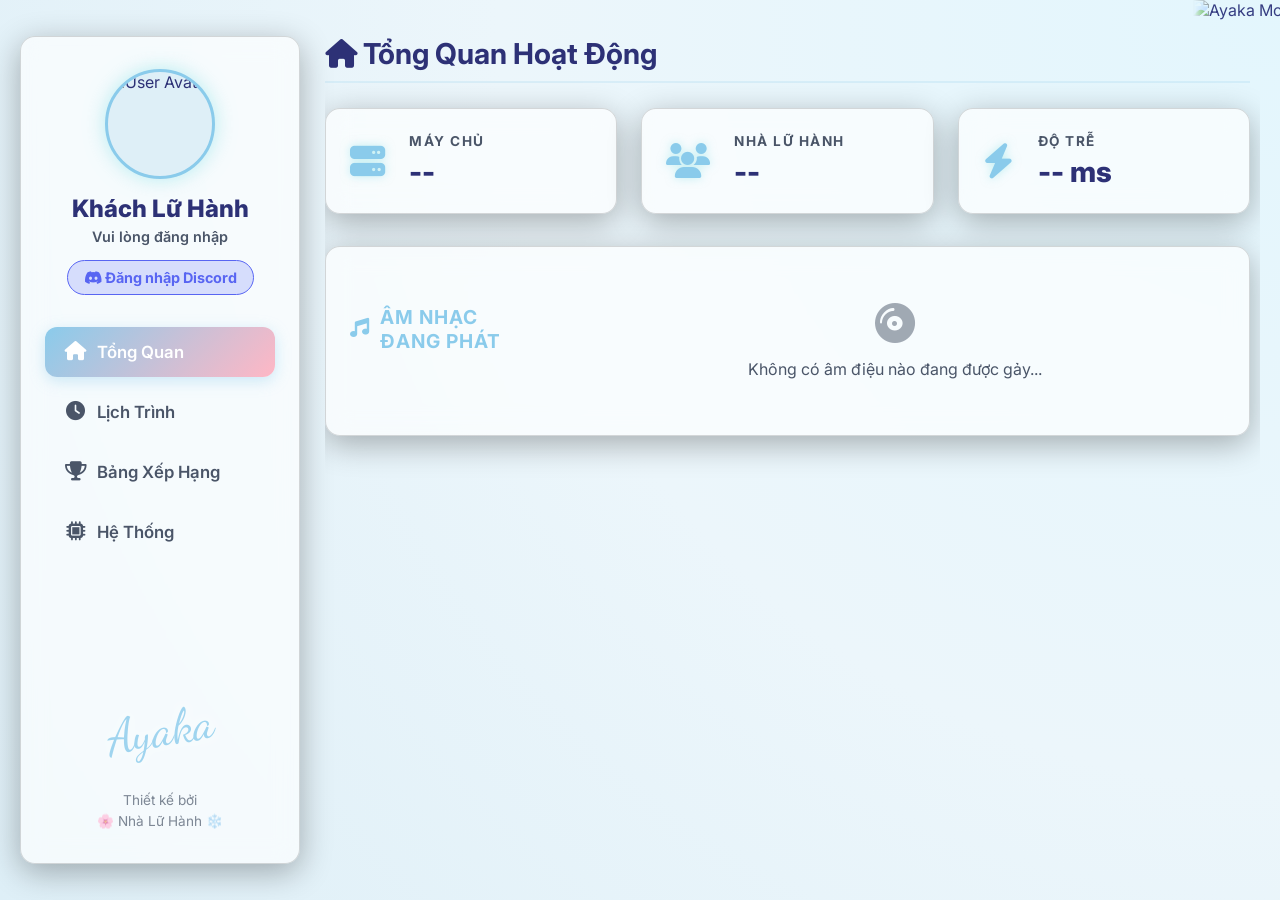
==== web/dashboard/index.html @ 91065b51 "Fix avatar scale to 1:1 (32x48) so it fits map objects" ====
<!DOCTYPE html>
<html lang="vi">
<head>
    <meta charset="UTF-8">
    <meta name="viewport" content="width=device-width, initial-scale=1.0">
    <title>Kamisato Ayaka - Bảng Điều Khiển</title>
    <link rel="stylesheet" href="style.css?v=2">
    <link href="https://fonts.googleapis.com/css2?family=Inter:wght@300;400;600;800&display=swap" rel="stylesheet">
    <link rel="stylesheet" href="https://cdnjs.cloudflare.com/ajax/libs/font-awesome/6.4.0/css/all.min.css">
</head>
<body>
    <div class="background">
        <!-- Container chứa hoa tuyết và hoa đào (Được render bằng JavaScript) -->
        <div id="particles-container" aria-hidden="true"></div>
        <!-- Model Ayaka ẩn dưới cùng -->
        <img src="/assets/emojis/ayaka_model.png" class="ayaka-model" alt="Ayaka Model">
    </div>

    <div class="app-layout">
        <!-- Sidebar Navigation -->
        <aside class="sidebar glass">
            <div class="sidebar-header" id="sidebar-profile">
                <img src="/assets/emojis/default_avatar.png" alt="User Avatar" class="avatar" id="user-avatar">
                <h3 id="user-name">Khách Lữ Hành</h3>
                <p class="subtitle" id="user-subtitle">Vui lòng đăng nhập</p>
                <div class="status-badge" style="margin-top: 10px; background: rgba(88, 101, 242, 0.2); border-color: #5865F2;">
                    <a href="/login" style="color: #5865F2; text-decoration: none; font-weight: bold;"><i class="fa-brands fa-discord"></i> Đăng nhập Discord</a>
                </div>
            </div>
            
            <nav class="sidebar-nav">
                <button class="nav-btn active" onclick="switchTab('dashboard')" id="btn-tab-dashboard">
                    <i class="fa-solid fa-house"></i> Tổng Quan
                </button>
                <button class="nav-btn" onclick="switchTab('companion')" id="btn-tab-companion" style="display: none;">
                    <i class="fa-solid fa-heart"></i> Đồng Hành
                </button>
                <button class="nav-btn" onclick="switchTab('schedule')" id="btn-tab-schedule">
                    <i class="fa-solid fa-clock"></i> Lịch Trình
                </button>
                <button class="nav-btn" onclick="switchTab('leaderboard')" id="btn-tab-leaderboard">
                    <i class="fa-solid fa-trophy"></i> Bảng Xếp Hạng
                </button>
                <button class="nav-btn" onclick="switchTab('system')" id="btn-tab-system">
                    <i class="fa-solid fa-microchip"></i> Hệ Thống
                </button>
            </nav>
            
            <div class="sidebar-signature" style="font-family: 'Dancing Script', cursive; font-size: 3rem; color: var(--primary-color); text-align: center; transform: rotate(-10deg); margin-top: auto; opacity: 0.8; text-shadow: 0 0 10px rgba(255,255,255,0.8);">
                Ayaka
            </div>
            
            <div class="sidebar-footer">
                <p>Thiết kế bởi<br>🌸 Nhà Lữ Hành ❄️</p>
            </div>
        </aside>

        <!-- Main Content Area -->
        <main class="main-content">
            
            <!-- Tab 1: Tổng Quan (Dashboard) -->
            <div id="tab-dashboard" class="tab-pane active">
                <header class="tab-header">
                    <h2><i class="fa-solid fa-house"></i> Tổng Quan Hoạt Động</h2>
                </header>
                <section class="metrics">
                    <div class="card glass">
                        <i class="fa-solid fa-server icon"></i>
                        <div class="card-info">
                            <h3>Máy Chủ</h3>
                            <p id="guild-count" class="value">--</p>
                        </div>
                    </div>
                    
                    <div class="card glass">
                        <i class="fa-solid fa-users icon"></i>
                        <div class="card-info">
                            <h3>Nhà Lữ Hành</h3>
                            <p id="user-count" class="value">--</p>
                        </div>
                    </div>

                    <div class="card glass">
                        <i class="fa-solid fa-bolt icon"></i>
                        <div class="card-info">
                            <h3>Độ Trễ</h3>
                            <p id="ping-value" class="value">-- ms</p>
                        </div>
                    </div>
                </section>

                <section class="modules">
                    <div class="card full-width glass">
                        <h2><i class="fa-solid fa-music"></i> Âm Nhạc Đang Phát</h2>
                        <div id="music-container" class="music-list">
                            <div class="empty-state">
                                <i class="fa-solid fa-compact-disc fa-spin"></i>
                                <p>Không có âm điệu nào đang được gảy...</p>
                            </div>
                        </div>
                    </div>
                </section>
            </div>

            <!-- Tab: Đồng Hành (Airi Companion) -->
            <div id="tab-companion" class="tab-pane">
                <header class="tab-header">
                    <h2><i class="fa-solid fa-heart"></i> Không Gian Đồng Hành</h2>
                </header>
                <section class="modules">
                    <div class="card full-width glass" style="display: flex; flex-direction: column; align-items: center; gap: 15px;">
                        <div style="display: flex; justify-content: space-between; width: 100%; align-items: center;">
                            <div>
                                <h3 style="margin: 0;">Mô hình Tương Tác</h3>
                                <p style="margin: 5px 0 0 0; font-size: 0.9em; opacity: 0.8;">Độ Hảo Cảm: <strong id="user-affection">0</strong> 💖 | Chuỗi: <strong id="user-streak">0</strong> ngày 🔥</p>
                            </div>
                            <button id="btn-daily-claim" class="btn-primary" onclick="claimDaily()"><i class="fa-solid fa-gift"></i> Điểm Danh Ngay</button>
                        </div>
                        <div id="pixel-art-wrapper" style="width: 100%; height: 600px; border-radius: 12px; overflow: hidden; border: 2px solid rgba(255,255,255,0.2); background-color: #2b2b2b; position: relative;">
                            <!-- Thẻ Canvas vẽ bản đồ sẽ nằm chìm dưới cùng -->
                            <canvas id="game-map" width="960" height="640" style="position: absolute; top: 0; left: 0; transform-origin: top left;"></canvas>
                            
                            <div class="chat-bubble" id="ayaka-chat-bubble" style="display: none; position: absolute; background: rgba(255,255,255,0.9); color: #333; padding: 10px 15px; border-radius: 15px; font-weight: bold; box-shadow: 0 4px 6px rgba(0,0,0,0.1); font-size: 0.9rem; z-index: 10;">
                                Chào mừng chủ nhân về nhà! 🌸
                            </div>
                            <div class="pixel-avatar" id="ayaka-pixel-avatar"></div>
                        </div>
                    </div>
                </section>
            </div>

            <!-- Tab 2: Lịch Trình (Schedules) -->
            <div id="tab-schedule" class="tab-pane">
                <header class="tab-header">
                    <h2><i class="fa-solid fa-clock"></i> Quản Lý Lịch Trình & Báo Thức</h2>
                </header>
                <section class="modules">
                    <div class="card full-width glass">
                        <div class="schedule-container">
                            <div class="schedule-form">
                                <h3><i class="fa-solid fa-plus"></i> Thêm Lịch Mới</h3>
                                <div class="form-group">
                                    <label>Máy Chủ:</label>
                                    <select id="guild-select" onchange="loadChannels()"><option value="">-- Chọn Máy Chủ --</option></select>
                                </div>
                                <div class="form-group">
                                    <label>Kênh Thông Báo:</label>
                                    <select id="channel-select"><option value="">-- Chọn Kênh --</option></select>
                                </div>
                                <div class="form-group">
                                    <label>Giờ Kích Hoạt (UTC+7):</label>
                                    <input type="time" id="time-input" required>
                                </div>
                                <div class="form-group">
                                    <label>Báo Thời Tiết Tại (Tùy chọn):</label>
                                    <input type="text" id="weather-input" placeholder="Vd: Hanoi,VN">
                                </div>
                                <div class="form-group">
                                    <label>Chỉ Đạo Nhắc Nhở (Prompt AI):</label>
                                    <textarea id="prompt-input" rows="3" placeholder="Vd: Viết lời chúc buổi sáng thật dễ thương..."></textarea>
                                </div>
                                <button id="btn-save-schedule" class="btn-primary" onclick="saveSchedule()">Lưu Lịch Trình</button>
                            </div>
                            <div class="schedule-list-container">
                                <h3><i class="fa-solid fa-list-check"></i> Lịch Đang Hoạt Động</h3>
                                <div id="schedule-list" class="schedule-list">
                                    <div class="empty-state">
                                        <i class="fa-solid fa-spinner fa-spin"></i>
                                        <p>Đang tải lịch trình...</p>
                                    </div>
                                </div>
                            </div>
                        </div>
                    </div>
                </section>
            </div>

            <!-- Tab 3: Bảng Xếp Hạng (Leaderboard) -->
            <div id="tab-leaderboard" class="tab-pane">
                <header class="tab-header">
                    <h2><i class="fa-solid fa-trophy"></i> Bảng Phong Thần</h2>
                </header>
                <section class="modules">
                    <div class="card large-card glass" style="width: 100%;">
                        <div style="text-align: center; width: 100%; margin-bottom: 20px;">
                            <p>Tôn vinh những Nhà Lữ Hành chăm chỉ tương tác nhất cùng Ayaka 🌸</p>
                        </div>
                        <div class="table-responsive" style="width: 100%; overflow-x: auto;">
                            <table class="lb-table" style="width: 100%; border-collapse: separate; border-spacing: 0 10px;">
                                <tbody id="lb-body">
                                    <tr>
                                        <td colspan="4" style="text-align: center; padding: 2rem;">Đang tải dữ liệu...</td>
                                    </tr>
                                </tbody>
                            </table>
                        </div>
                    </div>
                </section>
            </div>

            <!-- Tab 4: Hệ Thống (System) -->
            <div id="tab-system" class="tab-pane">
                <header class="tab-header">
                    <h2><i class="fa-solid fa-microchip"></i> Thông Tin Hệ Thống Bot</h2>
                </header>
                <section class="modules">
                    <div class="card large-card glass">
                        <h2><i class="fa-solid fa-info-circle"></i> Thông Số Kỹ Thuật</h2>
                        <div class="system-info">
                            <div class="sys-row">
                                <span>Tên Bot:</span>
                                <strong id="bot-name">Đang tải...</strong>
                            </div>
                            <div class="sys-row">
                                <span>Mô Hình AI:</span>
                                <strong>Gemini 3.8 Flash</strong>
                            </div>
                            <div class="sys-row">
                                <span>Trí Nhớ:</span>
                                <strong>PostgreSQL Đã Kết Nối</strong>
                            </div>
                        </div>
                    </div>
                    
                    <div class="card large-card glass">
                        <h2><i class="fa-solid fa-face-smile"></i> Tâm Trạng Của Ayaka</h2>
                        <div class="mood-box">
                            <img src="/assets/emojis/AyakaEmoji.jpg" id="mood-avatar" class="mood-img">
                            <p class="mood-text" id="mood-text">Tâm trạng: Vui vẻ 🌸</p>
                        </div>
                    </div>
                </section>
            </div>

        </main>
    </div>

    <!-- Custom Modal cho Thông Báo và Xác Nhận -->
    <div id="custom-modal" class="modal-overlay">
        <div class="modal-content glass">
            <div class="modal-icon" id="modal-icon">
                <i class="fa-solid fa-bell"></i>
            </div>
            <h3 id="modal-title">Thông báo</h3>
            <p id="modal-message">Nội dung thông báo...</p>
            <div class="modal-actions" id="modal-actions">
                <button id="modal-btn-ok" class="btn-primary">Đồng Ý</button>
                <button id="modal-btn-cancel" class="btn-secondary" style="display: none;">Hủy</button>
            </div>
        </div>
    </div>

    <!-- Thư viện Mini-Game (Vanilla JS Engine) -->
    <script src="game.js?v=3"></script>
    <script src="app.js?v=7"></script>
</body>
</html>
---- web/dashboard/style.css ----
@import url('https://fonts.googleapis.com/css2?family=Dancing+Script:wght@700&display=swap');

:root {
    --primary-color: #8ACBEB; /* Cyan from Ayaka's dress */
    --secondary-color: #ffb7c5; /* Sakura pink */
    --bg-dark: #DEEFF7; /* Soft light blue */
    --glass-bg: rgba(255, 255, 255, 0.65);
    --glass-border: rgba(0, 0, 0, 0.15);
    --text-primary: #2D3176; /* Dark navy text */
    --text-secondary: #4A5568;
}

* {
    margin: 0;
    padding: 0;
    box-sizing: border-box;
    font-family: 'Inter', sans-serif;
}

body {
    background-color: var(--bg-dark);
    color: var(--text-primary);
    min-height: 100vh;
    display: flex;
    justify-content: center;
    position: relative;
    overflow-x: hidden;
}

.background {
    position: fixed;
    top: 0;
    left: 0;
    width: 100%;
    height: 100%;
    background: radial-gradient(circle at top right, #E3F6FD 0%, #ECF6FB 50%, #DEEFF7 100%);
    z-index: -2;
}

/* Hiệu ứng làm trong suốt viền trắng của ảnh và hiển thị mẫu Ayaka */
.ayaka-model {
    position: fixed;
    bottom: -5vh;
    right: -2vw;
    height: 105vh;
    z-index: -1;
    opacity: 0.9;
    mix-blend-mode: multiply; /* Loại bỏ nền trắng */
    pointer-events: none;
    filter: contrast(1.1);
    
    /* Làm mờ mượt mà viền trái của ảnh để xóa vạch kẻ dọc */
    -webkit-mask-image: linear-gradient(to right, transparent 0%, black 15%);
    mask-image: linear-gradient(to right, transparent 0%, black 15%);
}

/* Hiệu ứng tuyết rơi/Hạt sáng lấp lánh (Sparkles) được Render bằng JS */
#particles-container {
    position: fixed;
    top: 0;
    left: 0;
    width: 100%;
    height: 100%;
    z-index: -1;
    pointer-events: none;
    overflow: hidden;
}

.particle {
    position: absolute;
    top: -10%;
    user-select: none;
    cursor: default;
    opacity: 0.8;
}

.particle.snow {
    color: var(--primary-color);
    text-shadow: 0 0 5px rgba(107, 214, 214, 0.5);
    animation: fall linear infinite, sway ease-in-out infinite alternate;
}

.particle.sakura {
    filter: drop-shadow(0 0 3px rgba(255, 183, 197, 0.6));
    animation: fall linear infinite, sway-sakura ease-in-out infinite alternate;
}

@keyframes fall {
    0% { top: -10%; }
    100% { top: 110%; }
}

@keyframes sway {
    0% { transform: translateX(0px) rotate(0deg); }
    100% { transform: translateX(50px) rotate(360deg); }
}

@keyframes sway-sakura {
    0% { transform: translateX(0px) rotate(0deg); }
    100% { transform: translateX(-40px) rotate(180deg); }
}

/* --- Layout Chính --- */
.app-layout {
    display: flex;
    width: 100%;
    max-width: 1300px;
    height: 92vh;
    margin-top: 4vh;
    gap: 25px;
    padding: 0 20px;
    z-index: 1;
}

/* --- Sidebar --- */
.sidebar {
    width: 280px;
    display: flex;
    flex-direction: column;
    padding: 2rem 1.5rem;
    gap: 2rem;
    border-radius: 20px;
    flex-shrink: 0;
}

.sidebar-header {
    display: flex;
    flex-direction: column;
    align-items: center;
    text-align: center;
    gap: 5px;
}
.sidebar-header h3 {
    color: var(--text-primary);
    font-size: 1.5rem;
    font-weight: 800;
    margin-top: 10px;
}
.sidebar-header .subtitle {
    color: var(--text-secondary);
    font-size: 0.9rem;
    font-weight: 600;
}

.avatar {
    width: 110px;
    height: 110px;
    border-radius: 50%;
    object-fit: cover;
    border: 3px solid var(--primary-color);
    box-shadow: 0 0 20px rgba(140, 225, 230, 0.6);
    background-color: var(--bg-dark);
}

.status-badge {
    display: flex;
    align-items: center;
    gap: 8px;
    background: rgba(140, 225, 230, 0.1);
    color: var(--primary-color);
    padding: 8px 16px;
    border-radius: 30px;
    font-weight: 600;
    font-size: 0.9rem;
    border: 1px solid var(--glass-border);
    z-index: 1;
}

.dot {
    width: 10px;
    height: 10px;
    background-color: var(--primary-color);
    border-radius: 50%;
    box-shadow: 0 0 10px var(--primary-color);
    animation: pulse 2s infinite;
}

@keyframes pulse {
    0% { transform: scale(0.95); box-shadow: 0 0 0 0 rgba(140, 225, 230, 0.7); }
    70% { transform: scale(1); box-shadow: 0 0 0 10px rgba(140, 225, 230, 0); }
    100% { transform: scale(0.95); box-shadow: 0 0 0 0 rgba(140, 225, 230, 0); }
}


.sidebar-nav {
    display: flex;
    flex-direction: column;
    gap: 10px;
    flex: 1;
}
.nav-btn {
    background: transparent;
    border: none;
    color: var(--text-secondary);
    text-align: left;
    padding: 15px 20px;
    font-size: 1.05rem;
    font-weight: 600;
    border-radius: 12px;
    cursor: pointer;
    transition: all 0.3s ease;
    display: flex;
    align-items: center;
    gap: 12px;
}
.nav-btn i { font-size: 1.2rem; width: 20px; text-align: center; }
.nav-btn:hover {
    background: rgba(138, 203, 235, 0.15);
    color: var(--primary-color);
    transform: translateX(5px);
}
.nav-btn.active {
    background: linear-gradient(135deg, var(--primary-color), var(--secondary-color));
    color: white;
    box-shadow: 0 4px 15px rgba(138, 203, 235, 0.4);
}
.nav-btn.active:hover { transform: none; color: white; }

.sidebar-footer { text-align: center; color: var(--text-secondary); font-size: 0.85rem; line-height: 1.5; opacity: 0.7;}


/* --- Main Content & Tabs --- */
.main-content {
    flex: 1;
    overflow-y: auto;
    padding-right: 10px; /* offset scrollbar */
}
/* Tuỳ chỉnh Scrollbar */
.main-content::-webkit-scrollbar { width: 6px; }
.main-content::-webkit-scrollbar-thumb { background: rgba(138,203,235,0.5); border-radius: 10px; }
.main-content::-webkit-scrollbar-track { background: transparent; }

.tab-pane {
    display: none;
    animation: fadeIn 0.4s ease forwards;
}
.tab-pane.active { display: block; }
@keyframes fadeIn { from { opacity: 0; transform: translateY(10px); } to { opacity: 1; transform: translateY(0); } }

.tab-header { margin-bottom: 25px; padding-bottom: 10px; border-bottom: 2px solid rgba(138,203,235,0.2); }
.tab-header h2 { font-size: 1.8rem; color: var(--text-primary); }

.modules { display: flex; flex-direction: column; gap: 1.5rem; }


/* UI Components */
.glass {
    background: var(--glass-bg);
    backdrop-filter: blur(12px);
    -webkit-backdrop-filter: blur(12px);
    border: 1px solid var(--glass-border);
    box-shadow: 0 8px 32px 0 rgba(0, 0, 0, 0.3);
    border-radius: 15px;
    transition: transform 0.3s ease, box-shadow 0.3s ease, border-color 0.3s ease;
}

.glass:hover {
    transform: translateY(-3px);
    box-shadow: 0 12px 40px 0 rgba(0, 0, 0, 0.5), 0 0 20px rgba(140, 225, 230, 0.1);
    border-color: rgba(140, 225, 230, 0.5);
}

.metrics {
    display: grid;
    grid-template-columns: repeat(auto-fit, minmax(250px, 1fr));
    gap: 1.5rem;
    margin-bottom: 2rem;
}

.card {
    padding: 1.5rem;
    display: flex;
    align-items: center;
    gap: 1.5rem;
}

.icon {
    font-size: 2.2rem;
    color: var(--primary-color);
    text-shadow: 0 0 10px rgba(140, 225, 230, 0.5);
    background: transparent;
}

.card-info h3 {
    color: var(--text-secondary);
    font-size: 0.85rem;
    text-transform: uppercase;
    letter-spacing: 1.5px;
    margin-bottom: 5px;
}

.value {
    font-size: 1.8rem;
    font-weight: 800;
    color: var(--text-primary);
}

.large-card {
    flex-direction: column;
    align-items: flex-start;
    padding: 2rem;
}

.large-card h2 {
    font-size: 1.2rem;
    text-transform: uppercase;
    letter-spacing: 1px;
    display: flex;
    align-items: center;
    gap: 10px;
    margin-bottom: 1.5rem;
    color: var(--primary-color);
}

.full-width h2 {
    font-size: 1.2rem;
    text-transform: uppercase;
    letter-spacing: 1px;
    display: flex;
    align-items: center;
    gap: 10px;
    margin-bottom: 1.5rem;
    color: var(--primary-color);
}

/* Music */
.music-list {
    width: 100%;
    display: flex;
    flex-direction: column;
    gap: 10px;
}

.empty-state {
    text-align: center;
    padding: 2rem;
    color: var(--text-secondary);
    display: flex;
    flex-direction: column;
    align-items: center;
    gap: 1rem;
}

.empty-state i {
    font-size: 2.5rem;
    opacity: 0.5;
}

.track-item {
    display: flex;
    align-items: center;
    padding: 1rem;
    background: rgba(255, 255, 255, 0.03);
    border-radius: 12px;
    gap: 15px;
    border: 1px solid rgba(255,255,255,0.05);
}

.track-icon {
    width: 40px;
    height: 40px;
    background: var(--glass-bg);
    border: 1px solid var(--primary-color);
    border-radius: 50%;
    display: flex;
    justify-content: center;
    align-items: center;
    color: var(--primary-color);
    box-shadow: 0 0 10px rgba(140,225,230,0.3);
}

.track-info h4 {
    font-size: 1rem;
    margin-bottom: 3px;
    color: var(--text-primary);
}

.track-info p {
    font-size: 0.8rem;
    color: var(--text-secondary);
}

/* Mood Box */
.mood-box {
    width: 100%;
    display: flex;
    flex-direction: column;
    align-items: center;
    gap: 1rem;
    padding-top: 1rem;
}
.mood-img {
    width: 100px;
    height: 100px;
    border-radius: 15px;
    object-fit: cover;
    box-shadow: 0 5px 15px rgba(0,0,0,0.5);
    border: 2px solid var(--primary-color);
}
.mood-text {
    font-size: 1rem;
    font-weight: 600;
    color: var(--secondary-color);
}

.system-info {
    width: 100%;
    display: flex;
    flex-direction: column;
    gap: 1rem;
}

.sys-row {
    display: flex;
    justify-content: space-between;
    padding-bottom: 0.8rem;
    border-bottom: 1px dashed rgba(0, 0, 0, 0.1);
}

.sys-row span {
    color: var(--text-secondary);
}

/* Schedule */
.full-width { grid-column: 1 / -1; padding: 1.5rem; }
.schedule-container { display: grid; grid-template-columns: 1fr 1fr; gap: 20px; margin-top: 15px; }
.schedule-form, .schedule-list-container { background: rgba(255, 255, 255, 0.5); padding: 15px; border-radius: 12px; }
.form-group { margin-bottom: 12px; }
.form-group label { display: block; font-size: 0.9em; font-weight: 600; color: var(--primary-color); margin-bottom: 5px; }
.form-group select, .form-group input, .form-group textarea { width: 100%; padding: 8px 12px; border: 1px solid rgba(138, 180, 248, 0.3); border-radius: 8px; font-family: 'Inter', sans-serif; }
.btn-primary { background: linear-gradient(135deg, var(--primary-color), var(--secondary-color)); color: white; border: none; padding: 10px 20px; border-radius: 8px; cursor: pointer; font-weight: bold; width: 100%; transition: opacity 0.3s; }
.btn-primary:hover { opacity: 0.9; }
.schedule-item { background: white; padding: 12px; border-radius: 8px; margin-bottom: 10px; box-shadow: 0 2px 5px rgba(0,0,0,0.05); display: flex; justify-content: space-between; align-items: center; }
.schedule-item .info h4 { margin: 0 0 5px 0; color: var(--primary-color); }
.schedule-item .info p { margin: 0; font-size: 0.85em; color: var(--text-color); }
.btn-delete { background: #ff4d4d; color: white; border: none; width: 30px; height: 30px; border-radius: 50%; cursor: pointer; display: flex; align-items: center; justify-content: center; }
.btn-delete:hover { background: #cc0000; }

/* Custom Modal */
.modal-overlay {
    position: fixed;
    top: 0; left: 0; width: 100%; height: 100%;
    background: rgba(0, 0, 0, 0.4);
    backdrop-filter: blur(5px);
    display: none; /* Hidden by default */
    align-items: center;
    justify-content: center;
    z-index: 1000;
    opacity: 0;
    transition: opacity 0.3s ease;
}
.modal-overlay.active {
    display: flex;
    opacity: 1;
}
.modal-content {
    background: var(--bg-dark);
    padding: 2rem;
    border-radius: 20px;
    width: 90%;
    max-width: 400px;
    text-align: center;
    transform: translateY(-20px);
    transition: transform 0.3s ease;
    box-shadow: 0 10px 40px rgba(0,0,0,0.2);
}
.modal-overlay.active .modal-content {
    transform: translateY(0);
}
.modal-icon {
    font-size: 3rem;
    color: var(--primary-color);
    margin-bottom: 1rem;
}
.modal-icon.warning {
    color: #ff4d4d;
}
.modal-content h3 {
    color: var(--text-primary);
    margin-bottom: 0.5rem;
    font-size: 1.5rem;
}
.modal-content p {
    color: var(--text-secondary);
    margin-bottom: 1.5rem;
    line-height: 1.5;
}
.modal-actions {
    display: flex;
    gap: 10px;
    justify-content: center;
}
.btn-secondary {
    background: rgba(0, 0, 0, 0.1);
    color: var(--text-secondary);
    border: none;
    padding: 10px 20px;
    border-radius: 8px;
    cursor: pointer;
    font-weight: bold;
    flex: 1;
    transition: all 0.3s;
}
.btn-secondary:hover {
    background: rgba(0, 0, 0, 0.2);
}
.btn-primary {
    flex: 1;
}

/* Responsive */
@media (max-width: 900px) {
    .app-layout { flex-direction: column; height: auto; }
    .sidebar { width: 100%; flex-direction: row; flex-wrap: wrap; justify-content: space-between; padding: 1rem; }
    .sidebar-header { flex-direction: row; text-align: left; }
    .sidebar-header .avatar { width: 60px; height: 60px; }
    .sidebar-nav { flex-direction: row; width: 100%; overflow-x: auto; }
    .nav-btn { flex: 1; justify-content: center; padding: 10px; font-size: 0.9rem; }
    .schedule-container { grid-template-columns: 1fr; }
}

/* --- Leaderboard Styles --- */
.lb-table {
    width: 100%;
    border-collapse: separate;
    border-spacing: 0 10px;
}
.lb-row {
    background: rgba(240, 248, 255, 0.5);
    transition: transform 0.2s, box-shadow 0.2s;
}
.dark-mode .lb-row {
    background: rgba(50, 50, 60, 0.5);
}
.lb-row:hover {
    transform: scale(1.01);
    box-shadow: 0 5px 15px rgba(0,0,0,0.1);
}
.lb-cell {
    white-space: nowrap;

    padding: 1rem;
    vertical-align: middle;
}
.lb-row td:first-child {
    border-top-left-radius: 10px;
    border-bottom-left-radius: 10px;
    font-weight: bold;
    font-size: 1.5rem;
    text-align: center;
    width: 80px;
}
.lb-row td:last-child {
    border-top-right-radius: 10px;
    border-bottom-right-radius: 10px;
    text-align: right;
    font-weight: bold;
    color: var(--primary-color);
}
.rank-1 td:first-child { color: gold; text-shadow: 0 0 10px rgba(255, 215, 0, 0.5); font-size: 2rem;}
.rank-2 td:first-child { color: silver; text-shadow: 0 0 10px rgba(192, 192, 192, 0.5); font-size: 1.8rem;}
.rank-3 td:first-child { color: #cd7f32; text-shadow: 0 0 10px rgba(205, 127, 50, 0.5); font-size: 1.6rem;}
.user-info {
    display: flex;
    align-items: center;
    gap: 15px;
}
.user-avatar {
    width: 50px;
    height: 50px;
    border-radius: 50%;
    border: 2px solid var(--primary-color);
    box-shadow: 0 0 10px rgba(138, 203, 235, 0.5);
}
.user-name {
    font-weight: bold;
    font-size: 1.1rem;
    color: var(--text-primary);
}
.user-tag {
    font-size: 0.8rem;
    color: var(--text-secondary);
}
.level-badge {
    background: linear-gradient(135deg, var(--primary-color), var(--secondary-color));
    color: white;
    padding: 5px 10px;
    border-radius: 15px;
    font-size: 0.9rem;
    font-weight: bold;
    box-shadow: 0 2px 5px rgba(0,0,0,0.2);
}


/* --- Pixel Art Mini-Game --- */
.pixel-avatar {
    width: 32px; /* 1x scale (Original size) */
    height: 48px; /* 1x scale (Original size) */
    background: url('/assets/minigame/modelpixelhandmade.png') no-repeat center center;
    background-size: 100% 100%;
    image-rendering: pixelated; 
    position: absolute;
    /* bottom: 20%; Removed for JS positioning */
    cursor: pointer;
    transition: transform 0.2s;
    filter: drop-shadow(0 10px 10px rgba(0,0,0,0.3));
    transform-origin: bottom center; /* Anchor at feet */
    z-index: 5; /* Above canvas */
}

.pixel-avatar:hover {
    filter: drop-shadow(0 15px 15px rgba(140,225,230,0.6));
}

.pixel-avatar.walking {
    /* Khi nào có sprite sheet đi bộ thì thêm vào đây, tạm thời lắc lư */
    animation: placeholderWalk 0.5s alternate infinite ease-in-out;
}

@keyframes placeholderWalk {
    from { transform: translateY(0px) rotate(-3deg); }
    to { transform: translateY(-10px) rotate(3deg); }
}

@keyframes pixelWalk {
    from { background-position: 0px 0px; }
    to { background-position: -512px 0px; }
}

.chat-bubble {
    transition: opacity 0.3s ease;
}
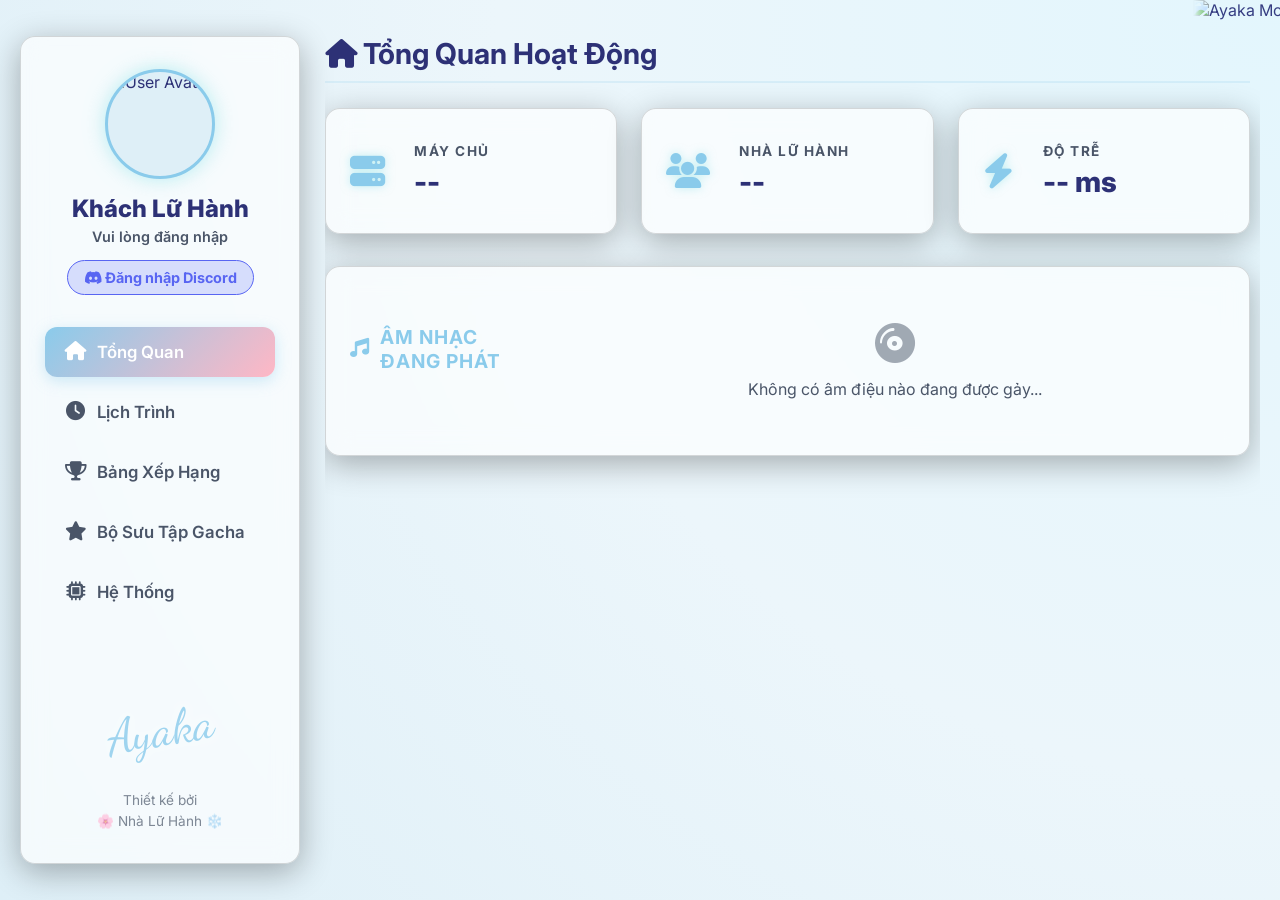
==== commit ed9ea343: "feat: Implement Gacha system (Phase 12)" ====
--- a/web/dashboard/index.html
+++ b/web/dashboard/index.html
@@ -41,6 +41,9 @@
                 <button class="nav-btn" onclick="switchTab('leaderboard')" id="btn-tab-leaderboard">
                     <i class="fa-solid fa-trophy"></i> Bảng Xếp Hạng
                 </button>
+                <button class="nav-btn" onclick="switchTab('gacha')" id="btn-tab-gacha">
+                    <i class="fa-solid fa-star"></i> Bộ Sưu Tập Gacha
+                </button>
                 <button class="nav-btn" onclick="switchTab('system')" id="btn-tab-system">
                     <i class="fa-solid fa-microchip"></i> Hệ Thống
                 </button>
@@ -117,13 +120,15 @@
                             <button id="btn-daily-claim" class="btn-primary" onclick="claimDaily()"><i class="fa-solid fa-gift"></i> Điểm Danh Ngay</button>
                         </div>
                         <div id="pixel-art-wrapper" style="width: 100%; height: 600px; border-radius: 12px; overflow: hidden; border: 2px solid rgba(255,255,255,0.2); background-color: #2b2b2b; position: relative;">
-                            <!-- Thẻ Canvas vẽ bản đồ sẽ nằm chìm dưới cùng -->
-                            <canvas id="game-map" width="960" height="640" style="position: absolute; top: 0; left: 0; transform-origin: top left;"></canvas>
-                            
-                            <div class="chat-bubble" id="ayaka-chat-bubble" style="display: none; position: absolute; background: rgba(255,255,255,0.9); color: #333; padding: 10px 15px; border-radius: 15px; font-weight: bold; box-shadow: 0 4px 6px rgba(0,0,0,0.1); font-size: 0.9rem; z-index: 10;">
-                                Chào mừng chủ nhân về nhà! 🌸
-                            </div>
-                            <div class="pixel-avatar" id="ayaka-pixel-avatar"></div>
+                            <div id="game-camera" style="position: absolute; top: 0; left: 0; width: 100%; height: 100%; transform-origin: 0 0;">
+                                <!-- Thẻ Canvas vẽ bản đồ sẽ nằm chìm dưới cùng -->
+                                <canvas id="game-map" width="960" height="640" style="position: absolute; top: 0; left: 0; transform-origin: top left; image-rendering: pixelated;"></canvas>
+                                
+                                <div class="chat-bubble" id="ayaka-chat-bubble" style="display: none; position: absolute; background: rgba(255,255,255,0.9); color: #333; padding: 10px 15px; border-radius: 15px; font-weight: bold; box-shadow: 0 4px 6px rgba(0,0,0,0.1); font-size: 0.9rem; z-index: 10; transform-origin: bottom center;">
+                                    Chào mừng chủ nhân về nhà! 🌸
+                                </div>
+                                <div class="pixel-avatar" id="ayaka-pixel-avatar"></div>
+                            </div>
                         </div>
                     </div>
                 </section>
@@ -198,7 +203,27 @@
                 </section>
             </div>
 
-            <!-- Tab 4: Hệ Thống (System) -->
+            <!-- Tab 5: Bộ Sưu Tập Gacha -->
+            <div id="tab-gacha" class="tab-pane">
+                <header class="tab-header">
+                    <h2><i class="fa-solid fa-star"></i> Bộ Sưu Tập Nhân Vật Gacha</h2>
+                </header>
+                <div class="gacha-status glass" style="padding: 15px; margin-bottom: 20px; text-align: center;">
+                    <h3>Nguyên Thạch Hiện Có: <span id="gacha-primo-count" style="color: #4df8ff;">0</span> 💎</h3>
+                    <p style="color: #aaa; font-size: 0.9em;">(Dùng lệnh !gacha 1 hoặc !gacha 10 trên Discord để quay tướng)</p>
+                </div>
+                
+                <h3 style="margin-top: 20px; border-bottom: 2px solid var(--primary-color); padding-bottom: 5px;">Genshin Impact</h3>
+                <div id="gacha-genshin-grid" class="gacha-grid"></div>
+                
+                <h3 style="margin-top: 30px; border-bottom: 2px solid var(--primary-color); padding-bottom: 5px;">Honkai: Star Rail</h3>
+                <div id="gacha-hsr-grid" class="gacha-grid"></div>
+                
+                <h3 style="margin-top: 30px; border-bottom: 2px solid var(--primary-color); padding-bottom: 5px;">Zenless Zone Zero</h3>
+                <div id="gacha-zzz-grid" class="gacha-grid"></div>
+            </div>
+
+            <!-- Tab 6: Hệ Thống (System) -->
             <div id="tab-system" class="tab-pane">
                 <header class="tab-header">
                     <h2><i class="fa-solid fa-microchip"></i> Thông Tin Hệ Thống Bot</h2>
@@ -250,8 +275,9 @@
         </div>
     </div>
 
-    <!-- Thư viện Mini-Game (Vanilla JS Engine) -->
+    <!-- Thư viện Mini-Game (Vanilla JS Engine) & Gacha -->
     <script src="game.js?v=3"></script>
-    <script src="app.js?v=7"></script>
+    <script src="gacha.js?v=1"></script>
+    <script src="app.js?v=9"></script>
 </body>
 </html>
--- a/web/dashboard/style.css
+++ b/web/dashboard/style.css
@@ -630,3 +630,119 @@
 .chat-bubble {
     transition: opacity 0.3s ease;
 }
+
+/* Gacha Grid */
+.gacha-grid {
+    display: grid;
+    grid-template-columns: repeat(auto-fill, minmax(120px, 1fr));
+    gap: 15px;
+    margin-top: 15px;
+}
+
+.gacha-card {
+    background: var(--glass-bg);
+    border-radius: 10px;
+    overflow: hidden;
+    text-align: center;
+    border: 2px solid transparent;
+    transition: all 0.3s ease;
+    cursor: pointer;
+    position: relative;
+}
+
+.gacha-card:hover {
+    transform: translateY(-5px);
+    box-shadow: 0 5px 15px rgba(0,0,0,0.1);
+}
+
+.card-image-wrapper {
+    position: relative;
+    width: 100%;
+    padding-top: 100%; /* 1:1 Aspect Ratio */
+    background: #f0f0f0;
+}
+
+.card-image-wrapper img {
+    position: absolute;
+    top: 0;
+    left: 0;
+    width: 100%;
+    height: 100%;
+    object-fit: cover;
+}
+
+.copies-badge {
+    position: absolute;
+    top: 5px;
+    right: 5px;
+    background: rgba(0,0,0,0.7);
+    color: white;
+    padding: 2px 6px;
+    border-radius: 10px;
+    font-size: 0.8em;
+    font-weight: bold;
+}
+
+.card-info {
+    padding: 10px 5px;
+}
+
+.card-info h4 {
+    font-size: 0.9em;
+    white-space: nowrap;
+    overflow: hidden;
+    text-overflow: ellipsis;
+    color: var(--text-primary);
+}
+
+.card-info .element {
+    font-size: 0.75em;
+    color: var(--text-secondary);
+}
+
+/* Unowned Filter */
+.gacha-card.unowned .card-image-wrapper img {
+    filter: grayscale(100%) opacity(40%);
+}
+
+.gacha-card.unowned {
+    border-color: #e0e0e0;
+}
+
+/* Rarity Borders */
+.gacha-card.owned.rarity-r {
+    border-color: #C0C0C0;
+}
+
+.gacha-card.owned.rarity-sr {
+    border-color: #FFD700;
+}
+
+.gacha-card.owned.rarity-ssr {
+    border-color: transparent;
+    background-clip: padding-box;
+    position: relative;
+}
+
+/* Rainbow Animated Border for SSR */
+.gacha-card.owned.rarity-ssr::before {
+    content: '';
+    position: absolute;
+    top: -2px; left: -2px; right: -2px; bottom: -2px;
+    background: linear-gradient(45deg, #ff0000, #ff7300, #fffb00, #48ff00, #00ffd5, #002bff, #7a00ff, #ff00c8, #ff0000);
+    z-index: -1;
+    border-radius: 12px;
+    animation: glowing-rainbow 20s linear infinite;
+    background-size: 400%;
+}
+
+.gacha-card.owned.rarity-l {
+    border-color: #ff0055;
+    box-shadow: 0 0 10px rgba(255, 0, 85, 0.5);
+}
+
+@keyframes glowing-rainbow {
+    0% { background-position: 0 0; }
+    50% { background-position: 400% 0; }
+    100% { background-position: 0 0; }
+}
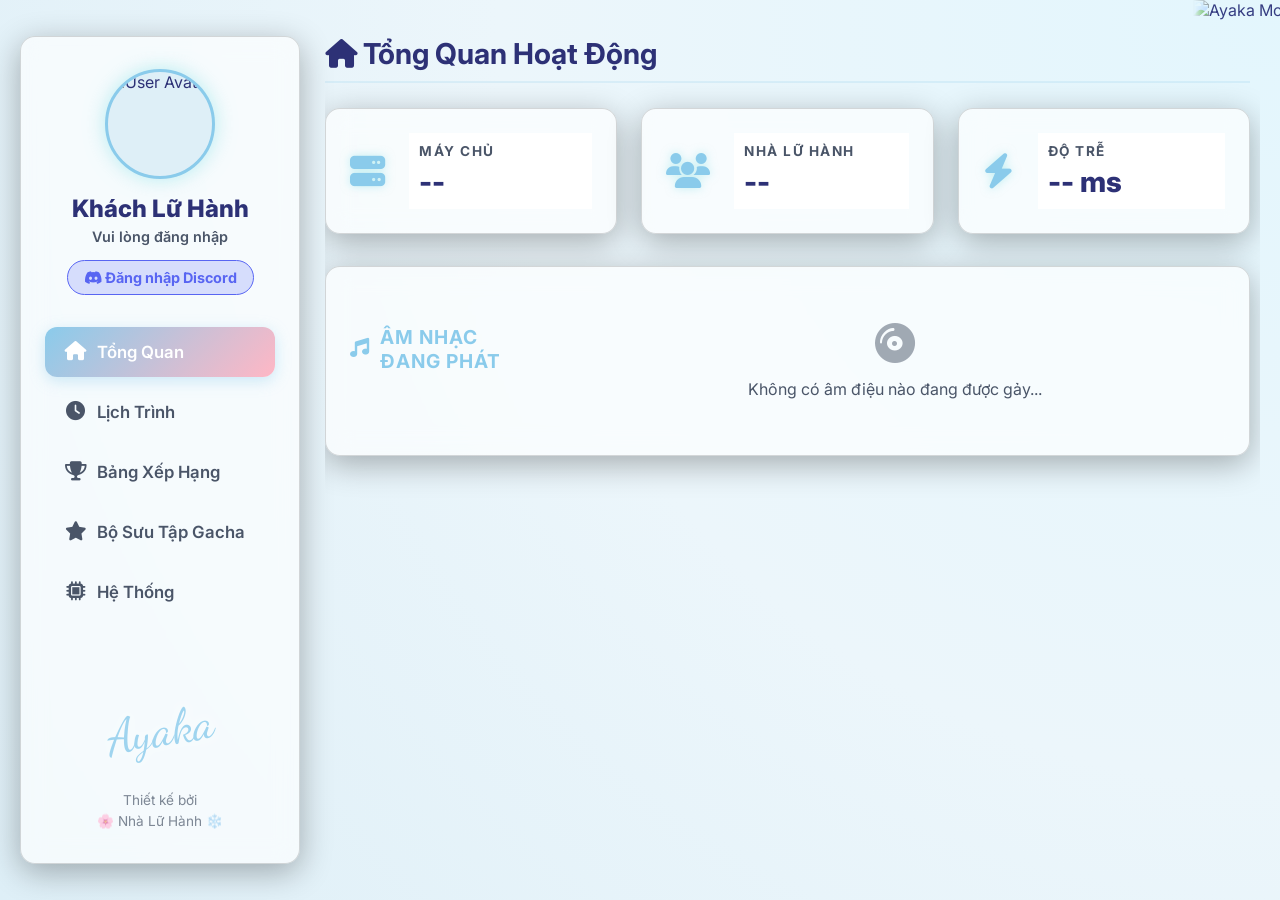
==== commit 4137148f: "feat: Add Web Daily/Monthly Claims and fix database revert" ====
--- a/web/dashboard/index.html
+++ b/web/dashboard/index.html
@@ -209,8 +209,12 @@
                     <h2><i class="fa-solid fa-star"></i> Bộ Sưu Tập Nhân Vật Gacha</h2>
                 </header>
                 <div class="gacha-status glass" style="padding: 15px; margin-bottom: 20px; text-align: center;">
-                    <h3>Nguyên Thạch Hiện Có: <span id="gacha-primo-count" style="color: #4df8ff;">0</span> 💎</h3>
-                    <p style="color: #aaa; font-size: 0.9em;">(Dùng lệnh !gacha 1 hoặc !gacha 10 trên Discord để quay tướng)</p>
+                    <h3>Nguyên Thạch Hiện Có: <span id="gacha-primo-count" style="color: #4df8ff; text-shadow: 0 0 5px #4df8ff;">0</span> <i class="fa-solid fa-gem" style="color: #4df8ff; text-shadow: 0 0 5px #4df8ff;"></i></h3>
+                    <p style="color: #aaa; font-size: 0.9em; margin-bottom: 15px;">(Dùng lệnh !gacha 1 hoặc !gacha 10 trên Discord để quay tướng)</p>
+                    <div style="display: flex; justify-content: center; gap: 15px;">
+                        <button id="btn-claim-daily" class="btn-primary" style="background: linear-gradient(45deg, #1d976c, #93f9b9); color: #000; font-weight: bold;"><i class="fa-solid fa-calendar-day"></i> Điểm Danh Ngày (+160 💎)</button>
+                        <button id="btn-claim-monthly" class="btn-primary" style="background: linear-gradient(45deg, #f12711, #f5af19); color: #fff; font-weight: bold;"><i class="fa-solid fa-gift"></i> Quà Tháng (+1600 💎)</button>
+                    </div>
                 </div>
                 
                 <h3 style="margin-top: 20px; border-bottom: 2px solid var(--primary-color); padding-bottom: 5px;">Genshin Impact</h3>
--- a/web/dashboard/style.css
+++ b/web/dashboard/style.css
@@ -634,57 +634,92 @@
 /* Gacha Grid */
 .gacha-grid {
     display: grid;
-    grid-template-columns: repeat(auto-fill, minmax(120px, 1fr));
-    gap: 15px;
-    margin-top: 15px;
+    grid-template-columns: repeat(auto-fill, minmax(130px, 1fr));
+    gap: 20px;
+    margin-top: 20px;
+    padding: 10px;
 }
 
 .gacha-card {
-    background: var(--glass-bg);
-    border-radius: 10px;
+    background: linear-gradient(135deg, rgba(255,255,255,0.8), rgba(240,240,255,0.6));
+    border-radius: 4px;
     overflow: hidden;
     text-align: center;
     border: 2px solid transparent;
-    transition: all 0.3s ease;
+    transition: all 0.3s cubic-bezier(0.25, 0.8, 0.25, 1);
     cursor: pointer;
     position: relative;
+    box-shadow: 0 4px 6px rgba(0,0,0,0.1);
+    height: 240px; /* Rectangular shape */
+    display: flex;
+    flex-direction: column;
 }
 
 .gacha-card:hover {
-    transform: translateY(-5px);
-    box-shadow: 0 5px 15px rgba(0,0,0,0.1);
+    transform: translateY(-8px) scale(1.02);
+    box-shadow: 0 12px 20px rgba(0,0,0,0.15);
 }
 
 .card-image-wrapper {
     position: relative;
     width: 100%;
-    padding-top: 100%; /* 1:1 Aspect Ratio */
-    background: #f0f0f0;
+    height: 180px;
+    background: linear-gradient(to bottom, #d4d4d4, #f0f0f0);
+    overflow: hidden;
+    border-bottom: 2px solid rgba(0,0,0,0.1);
 }
 
 .card-image-wrapper img {
     position: absolute;
-    top: 0;
-    left: 0;
-    width: 100%;
-    height: 100%;
+    bottom: -10%;
+    left: 50%;
+    transform: translateX(-50%);
+    width: 120%;
+    height: auto;
     object-fit: cover;
+    transition: transform 0.3s ease;
+}
+
+.gacha-card:hover .card-image-wrapper img {
+    transform: translateX(-50%) scale(1.05);
 }
 
 .copies-badge {
     position: absolute;
-    top: 5px;
-    right: 5px;
-    background: rgba(0,0,0,0.7);
-    color: white;
-    padding: 2px 6px;
-    border-radius: 10px;
+    top: 6px;
+    right: 6px;
+    background: rgba(0, 0, 0, 0.75);
+    color: #FFD700;
+    padding: 2px 8px;
+    border-radius: 12px;
     font-size: 0.8em;
     font-weight: bold;
+    border: 1px solid #FFD700;
+    z-index: 2;
+}
+
+.element-badge {
+    position: absolute;
+    top: 6px;
+    left: 6px;
+    background: rgba(255, 255, 255, 0.9);
+    color: #333;
+    padding: 2px 6px;
+    border-radius: 4px;
+    font-size: 0.7em;
+    font-weight: 800;
+    text-transform: uppercase;
+    box-shadow: 0 2px 4px rgba(0,0,0,0.2);
+    z-index: 2;
 }
 
 .card-info {
-    padding: 10px 5px;
+    padding: 10px;
+    background: #fff;
+    flex-grow: 1;
+    display: flex;
+    flex-direction: column;
+    justify-content: center;
 }
 
 .card-info h4 {
@@ -693,52 +728,72 @@
     overflow: hidden;
     text-overflow: ellipsis;
     color: var(--text-primary);
-}
-
-.card-info .element {
-    font-size: 0.75em;
-    color: var(--text-secondary);
-}
-
-/* Unowned Filter */
+    margin-bottom: 4px;
+}
+
+.card-info .stars {
+    font-size: 0.8em;
+    color: #FFD700;
+    text-shadow: 0 0 2px rgba(0,0,0,0.2);
+}
+
+/* Unowned Filter - Silhouette Effect */
 .gacha-card.unowned .card-image-wrapper img {
-    filter: grayscale(100%) opacity(40%);
+    filter: brightness(0) invert(0.4);
+    opacity: 0.5;
 }
 
 .gacha-card.unowned {
-    border-color: #e0e0e0;
-}
-
-/* Rarity Borders */
+    border-color: #ccc;
+    background: rgba(200, 200, 200, 0.3);
+}
+.gacha-card.unowned .card-info {
+    background: #f5f5f5;
+}
+
+/* Rarity Backgrounds */
+.gacha-card.owned.rarity-r .card-image-wrapper {
+    background: linear-gradient(to bottom, #a1b0c4, #e8f0f8);
+}
 .gacha-card.owned.rarity-r {
-    border-color: #C0C0C0;
-}
-
+    border-color: #8c9bb0;
+}
+
+.gacha-card.owned.rarity-sr .card-image-wrapper {
+    background: linear-gradient(to bottom, #a388b3, #e5d1f0);
+}
 .gacha-card.owned.rarity-sr {
-    border-color: #FFD700;
-}
-
+    border-color: #a388b3;
+}
+
+.gacha-card.owned.rarity-ssr .card-image-wrapper {
+    background: linear-gradient(to bottom, #cf9c53, #f7e3c3);
+}
+
+/* Rainbow Animated Border for SSR */
 .gacha-card.owned.rarity-ssr {
     border-color: transparent;
     background-clip: padding-box;
     position: relative;
-}
-
-/* Rainbow Animated Border for SSR */
+    box-shadow: 0 0 10px rgba(255, 215, 0, 0.3);
+}
 .gacha-card.owned.rarity-ssr::before {
     content: '';
     position: absolute;
-    top: -2px; left: -2px; right: -2px; bottom: -2px;
+    top: -3px; left: -3px; right: -3px; bottom: -3px;
     background: linear-gradient(45deg, #ff0000, #ff7300, #fffb00, #48ff00, #00ffd5, #002bff, #7a00ff, #ff00c8, #ff0000);
     z-index: -1;
-    border-radius: 12px;
-    animation: glowing-rainbow 20s linear infinite;
+    border-radius: 6px;
+    animation: glowing-rainbow 10s linear infinite;
     background-size: 400%;
 }
 
+.gacha-card.owned.rarity-l .card-image-wrapper {
+    background: linear-gradient(to bottom, #b34d4d, #f2c7c7);
+}
 .gacha-card.owned.rarity-l {
     border-color: #ff0055;
-    box-shadow: 0 0 10px rgba(255, 0, 85, 0.5);
+    box-shadow: 0 0 15px rgba(255, 0, 85, 0.5);
 }
 
 @keyframes glowing-rainbow {
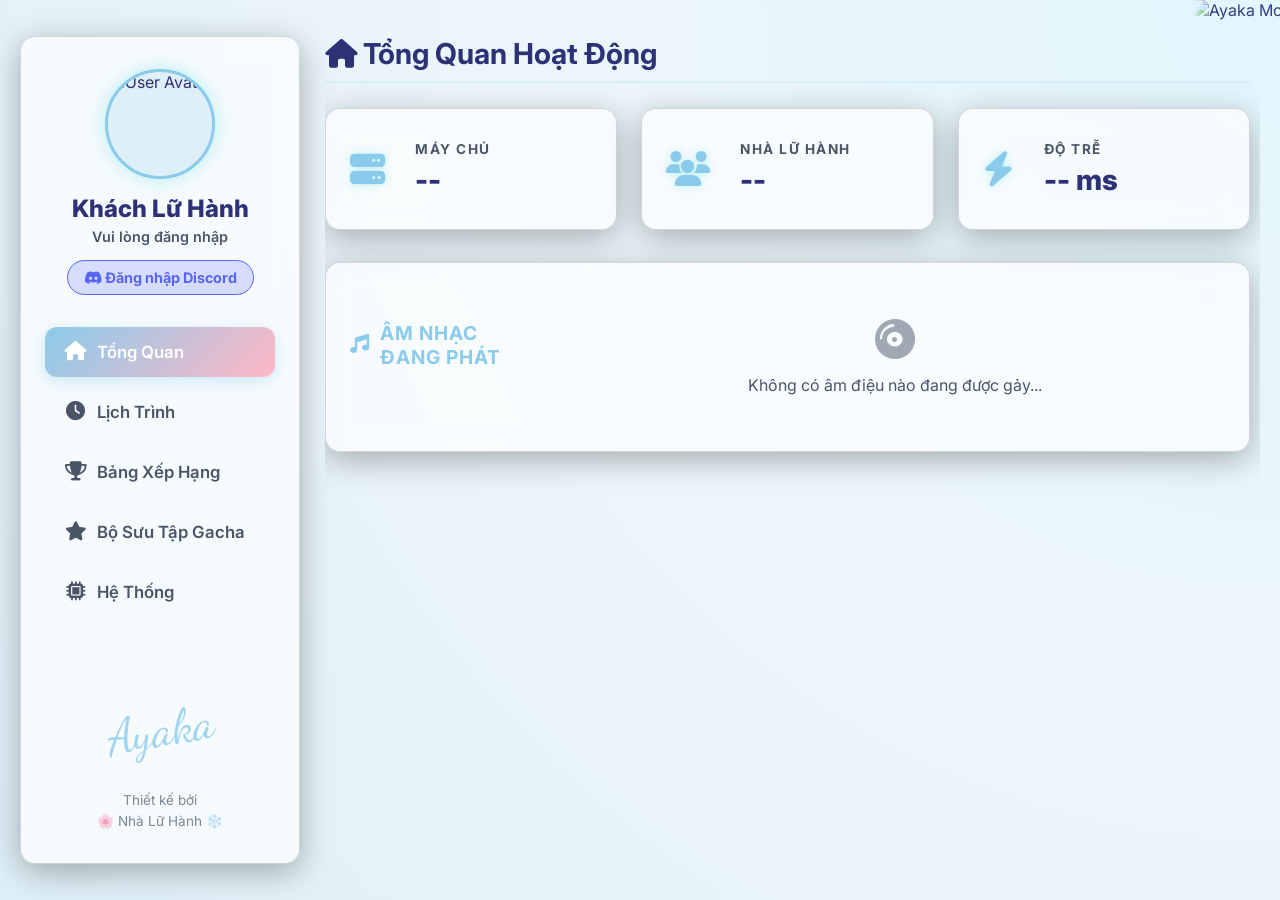
==== commit 3b4ab070: "feat: redesign rank card with PIL, expand hoyoverse trivia, update multi-game gacha tabs & filters" ====
--- a/web/dashboard/index.html
+++ b/web/dashboard/index.html
@@ -209,22 +209,63 @@
                     <h2><i class="fa-solid fa-star"></i> Bộ Sưu Tập Nhân Vật Gacha</h2>
                 </header>
                 <div class="gacha-status glass" style="padding: 15px; margin-bottom: 20px; text-align: center;">
-                    <h3>Nguyên Thạch Hiện Có: <span id="gacha-primo-count" style="color: #4df8ff; text-shadow: 0 0 5px #4df8ff;">0</span> <i class="fa-solid fa-gem" style="color: #4df8ff; text-shadow: 0 0 5px #4df8ff;"></i></h3>
-                    <p style="color: #aaa; font-size: 0.9em; margin-bottom: 15px;">(Dùng lệnh !gacha 1 hoặc !gacha 10 trên Discord để quay tướng)</p>
-                    <div style="display: flex; justify-content: center; gap: 15px;">
+                    <h3>Nguyên Thạch Hiện Có: <span id="gacha-primo-count" style="color: #4df8ff; text-shadow: 0 0 8px #4df8ff;">0</span> <i class="fa-solid fa-gem" style="color: #4df8ff; text-shadow: 0 0 8px #4df8ff;"></i></h3>
+                    <p style="color: #bbb; font-size: 0.9em; margin-bottom: 15px;">(Dùng lệnh <code>!gacha 1</code> hoặc <code>!gacha 10</code> trên Discord để cầu nguyện đa vũ trụ)</p>
+                    <div style="display: flex; justify-content: center; gap: 15px; flex-wrap: wrap;">
                         <button id="btn-claim-daily" class="btn-primary" style="background: linear-gradient(45deg, #1d976c, #93f9b9); color: #000; font-weight: bold;"><i class="fa-solid fa-calendar-day"></i> Điểm Danh Ngày (+160 💎)</button>
                         <button id="btn-claim-monthly" class="btn-primary" style="background: linear-gradient(45deg, #f12711, #f5af19); color: #fff; font-weight: bold;"><i class="fa-solid fa-gift"></i> Quà Tháng (+1600 💎)</button>
                     </div>
                 </div>
+
+                <!-- 3 Game Tabs Hàng Ngang -->
+                <div class="gacha-game-tabs">
+                    <button class="gacha-game-tab active" data-game="genshin" onclick="selectGachaGame('genshin')">
+                        <i class="fa-solid fa-wind"></i> Genshin Impact <span class="gacha-tab-count" id="count-genshin">(0/134)</span>
+                    </button>
+                    <button class="gacha-game-tab" data-game="hsr" onclick="selectGachaGame('hsr')">
+                        <i class="fa-solid fa-train-subway"></i> Honkai: Star Rail <span class="gacha-tab-count" id="count-hsr">(0/99)</span>
+                    </button>
+                    <button class="gacha-game-tab" data-game="zzz" onclick="selectGachaGame('zzz')">
+                        <i class="fa-solid fa-tape"></i> Zenless Zone Zero <span class="gacha-tab-count" id="count-zzz">(0/62)</span>
+                    </button>
+                </div>
+
+                <!-- Thanh Bộ Lọc & Tìm Kiếm -->
+                <div class="gacha-filter-bar glass">
+                    <div class="filter-group">
+                        <span class="filter-label"><i class="fa-solid fa-filter"></i> Bậc:</span>
+                        <div class="filter-buttons" id="rarity-filters">
+                            <button class="filter-btn active" data-rarity="all" onclick="setRarityFilter('all')">Tất cả</button>
+                            <button class="filter-btn btn-rarity-l" data-rarity="L" onclick="setRarityFilter('L')">🔥 L</button>
+                            <button class="filter-btn btn-rarity-ssr" data-rarity="SSR" onclick="setRarityFilter('SSR')">🌈 SSR</button>
+                            <button class="filter-btn btn-rarity-sr" data-rarity="SR" onclick="setRarityFilter('SR')">🟨 SR</button>
+                            <button class="filter-btn btn-rarity-r" data-rarity="R" onclick="setRarityFilter('R')">⬜ R</button>
+                        </div>
+                    </div>
+
+                    <div class="filter-group">
+                        <span class="filter-label"><i class="fa-solid fa-box-archive"></i> Trạng thái:</span>
+                        <div class="filter-buttons" id="ownership-filters">
+                            <button class="filter-btn active" data-owned="all" onclick="setOwnershipFilter('all')">Tất cả</button>
+                            <button class="filter-btn" data-owned="owned" onclick="setOwnershipFilter('owned')">✨ Đã có</button>
+                            <button class="filter-btn" data-owned="unowned" onclick="setOwnershipFilter('unowned')">🔒 Chưa có</button>
+                        </div>
+                    </div>
+
+                    <div class="filter-search">
+                        <i class="fa-solid fa-magnifying-glass search-icon"></i>
+                        <input type="text" id="gacha-search-input" placeholder="Tìm kiếm nhân vật..." oninput="onGachaSearch(this.value)">
+                    </div>
+                </div>
+
+                <!-- Thống kê tiến độ -->
+                <div class="gacha-stats-banner">
+                    <span id="gacha-current-game-title">Genshin Impact</span>
+                    <span id="gacha-progress-text">Tiến độ sưu tập: 0 / 134 (0%)</span>
+                </div>
                 
-                <h3 style="margin-top: 20px; border-bottom: 2px solid var(--primary-color); padding-bottom: 5px;">Genshin Impact</h3>
-                <div id="gacha-genshin-grid" class="gacha-grid"></div>
-                
-                <h3 style="margin-top: 30px; border-bottom: 2px solid var(--primary-color); padding-bottom: 5px;">Honkai: Star Rail</h3>
-                <div id="gacha-hsr-grid" class="gacha-grid"></div>
-                
-                <h3 style="margin-top: 30px; border-bottom: 2px solid var(--primary-color); padding-bottom: 5px;">Zenless Zone Zero</h3>
-                <div id="gacha-zzz-grid" class="gacha-grid"></div>
+                <!-- Grid hiển thị danh sách thẻ của game được chọn -->
+                <div id="gacha-collection-grid" class="gacha-grid"></div>
             </div>
 
             <!-- Tab 6: Hệ Thống (System) -->
--- a/web/dashboard/style.css
+++ b/web/dashboard/style.css
@@ -631,18 +631,214 @@
     transition: opacity 0.3s ease;
 }
 
+/* ==========================================================================
+   Gacha Collection System (Multi-Game & Advanced Filtering)
+   ========================================================================== */
+
+/* 3 Game Tabs Hàng Ngang */
+.gacha-game-tabs {
+    display: flex;
+    gap: 12px;
+    margin-bottom: 20px;
+    overflow-x: auto;
+    padding-bottom: 6px;
+}
+
+.gacha-game-tab {
+    flex: 1;
+    min-width: 180px;
+    background: var(--glass-bg);
+    border: 1px solid var(--glass-border);
+    border-radius: 12px;
+    padding: 12px 18px;
+    font-size: 0.95rem;
+    font-weight: 600;
+    color: var(--text-primary);
+    cursor: pointer;
+    display: flex;
+    align-items: center;
+    justify-content: center;
+    gap: 8px;
+    transition: all 0.3s cubic-bezier(0.25, 0.8, 0.25, 1);
+    backdrop-filter: blur(10px);
+}
+
+.gacha-game-tab:hover {
+    transform: translateY(-2px);
+    box-shadow: 0 4px 12px rgba(0, 0, 0, 0.1);
+    border-color: var(--primary-color);
+}
+
+.gacha-game-tab.active {
+    background: linear-gradient(135deg, rgba(138, 203, 235, 0.35), rgba(255, 183, 197, 0.35));
+    border: 2px solid var(--primary-color);
+    color: var(--text-primary);
+    box-shadow: 0 0 15px rgba(138, 203, 235, 0.5);
+}
+
+.gacha-tab-count {
+    font-size: 0.8rem;
+    padding: 2px 8px;
+    border-radius: 10px;
+    background: rgba(0, 0, 0, 0.08);
+    font-weight: bold;
+}
+
+.dark-mode .gacha-tab-count {
+    background: rgba(255, 255, 255, 0.15);
+}
+
+/* Thanh Bộ Lọc & Tìm Kiếm */
+.gacha-filter-bar {
+    padding: 14px 18px;
+    margin-bottom: 18px;
+    border-radius: 12px;
+    display: flex;
+    flex-wrap: wrap;
+    align-items: center;
+    justify-content: space-between;
+    gap: 14px;
+}
+
+.filter-group {
+    display: flex;
+    align-items: center;
+    gap: 8px;
+    flex-wrap: wrap;
+}
+
+.filter-label {
+    font-size: 0.85rem;
+    font-weight: 600;
+    color: var(--text-secondary);
+}
+
+.filter-buttons {
+    display: flex;
+    gap: 6px;
+    flex-wrap: wrap;
+}
+
+.filter-btn {
+    padding: 5px 12px;
+    border-radius: 20px;
+    border: 1px solid var(--glass-border);
+    background: rgba(255, 255, 255, 0.5);
+    color: var(--text-primary);
+    font-size: 0.85rem;
+    font-weight: 600;
+    cursor: pointer;
+    transition: all 0.25s ease;
+}
+
+.dark-mode .filter-btn {
+    background: rgba(255, 255, 255, 0.08);
+}
+
+.filter-btn:hover {
+    transform: translateY(-1px);
+    border-color: var(--primary-color);
+}
+
+.filter-btn.active {
+    background: var(--primary-color);
+    color: #fff;
+    border-color: var(--primary-color);
+    box-shadow: 0 2px 8px rgba(138, 203, 235, 0.5);
+}
+
+.btn-rarity-l.active {
+    background: linear-gradient(135deg, #e52d27, #b31217) !important;
+    box-shadow: 0 0 12px rgba(229, 45, 39, 0.6) !important;
+}
+
+.btn-rarity-ssr.active {
+    background: linear-gradient(135deg, #f5af19, #f12711) !important;
+    box-shadow: 0 0 12px rgba(245, 175, 25, 0.6) !important;
+}
+
+.btn-rarity-sr.active {
+    background: linear-gradient(135deg, #8a2387, #e94057) !important;
+    box-shadow: 0 0 12px rgba(138, 35, 135, 0.6) !important;
+}
+
+.btn-rarity-r.active {
+    background: linear-gradient(135deg, #4facfe, #00f2fe) !important;
+    color: #0d1117 !important;
+    box-shadow: 0 0 12px rgba(79, 172, 254, 0.6) !important;
+}
+
+.filter-search {
+    display: flex;
+    align-items: center;
+    gap: 8px;
+    background: rgba(255, 255, 255, 0.6);
+    border: 1px solid var(--glass-border);
+    border-radius: 20px;
+    padding: 6px 14px;
+    transition: all 0.25s ease;
+}
+
+.dark-mode .filter-search {
+    background: rgba(0, 0, 0, 0.25);
+}
+
+.filter-search:focus-within {
+    border-color: var(--primary-color);
+    box-shadow: 0 0 8px rgba(138, 203, 235, 0.4);
+}
+
+.filter-search .search-icon {
+    color: var(--text-secondary);
+    font-size: 0.85rem;
+}
+
+.filter-search input {
+    border: none;
+    background: transparent;
+    outline: none;
+    color: var(--text-primary);
+    font-size: 0.85rem;
+    width: 160px;
+}
+
+/* Banner Thống Kê Tiến Độ */
+.gacha-stats-banner {
+    display: flex;
+    justify-content: space-between;
+    align-items: center;
+    padding: 10px 18px;
+    margin-bottom: 15px;
+    background: var(--glass-bg);
+    border-radius: 10px;
+    border-left: 4px solid var(--primary-color);
+    font-size: 0.95rem;
+    font-weight: 600;
+}
+
+#gacha-current-game-title {
+    font-size: 1.05rem;
+    color: var(--text-primary);
+}
+
+#gacha-progress-text {
+    color: var(--primary-color);
+    font-weight: bold;
+    text-shadow: 0 0 6px rgba(138, 203, 235, 0.4);
+}
+
 /* Gacha Grid */
 .gacha-grid {
     display: grid;
-    grid-template-columns: repeat(auto-fill, minmax(130px, 1fr));
-    gap: 20px;
-    margin-top: 20px;
-    padding: 10px;
+    grid-template-columns: repeat(auto-fill, minmax(135px, 1fr));
+    gap: 18px;
+    margin-top: 10px;
+    padding: 5px;
 }
 
 .gacha-card {
-    background: linear-gradient(135deg, rgba(255,255,255,0.8), rgba(240,240,255,0.6));
-    border-radius: 4px;
+    background: linear-gradient(135deg, rgba(255,255,255,0.85), rgba(240,240,255,0.7));
+    border-radius: 8px;
     overflow: hidden;
     text-align: center;
     border: 2px solid transparent;
@@ -650,14 +846,18 @@
     cursor: pointer;
     position: relative;
     box-shadow: 0 4px 6px rgba(0,0,0,0.1);
-    height: 240px; /* Rectangular shape */
+    height: 245px;
     display: flex;
     flex-direction: column;
 }
 
+.dark-mode .gacha-card {
+    background: linear-gradient(135deg, rgba(40,40,55,0.85), rgba(25,25,35,0.7));
+}
+
 .gacha-card:hover {
-    transform: translateY(-8px) scale(1.02);
-    box-shadow: 0 12px 20px rgba(0,0,0,0.15);
+    transform: translateY(-6px) scale(1.02);
+    box-shadow: 0 12px 20px rgba(0,0,0,0.18);
 }
 
 .card-image-wrapper {
@@ -666,12 +866,16 @@
     height: 180px;
     background: linear-gradient(to bottom, #d4d4d4, #f0f0f0);
     overflow: hidden;
-    border-bottom: 2px solid rgba(0,0,0,0.1);
+    border-bottom: 2px solid rgba(0,0,0,0.08);
+}
+
+.dark-mode .card-image-wrapper {
+    background: linear-gradient(to bottom, #2b2b3a, #1a1a24);
 }
 
 .card-image-wrapper img {
     position: absolute;
-    bottom: -10%;
+    bottom: -8%;
     left: 50%;
     transform: translateX(-50%);
     width: 120%;
@@ -681,7 +885,7 @@
 }
 
 .gacha-card:hover .card-image-wrapper img {
-    transform: translateX(-50%) scale(1.05);
+    transform: translateX(-50%) scale(1.06);
 }
 
 .copies-badge {
@@ -690,12 +894,13 @@
     right: 6px;
     background: rgba(0, 0, 0, 0.75);
     color: #FFD700;
-    padding: 2px 8px;
-    border-radius: 12px;
-    font-size: 0.8em;
+    padding: 2px 7px;
+    border-radius: 10px;
+    font-size: 0.75em;
     font-weight: bold;
     border: 1px solid #FFD700;
     z-index: 2;
+    box-shadow: 0 2px 5px rgba(0,0,0,0.3);
 }
 
 .element-badge {
@@ -706,16 +911,56 @@
     color: #333;
     padding: 2px 6px;
     border-radius: 4px;
-    font-size: 0.7em;
+    font-size: 0.68em;
     font-weight: 800;
     text-transform: uppercase;
     box-shadow: 0 2px 4px rgba(0,0,0,0.2);
     z-index: 2;
 }
 
+.dark-mode .element-badge {
+    background: rgba(30, 30, 45, 0.9);
+    color: #eee;
+}
+
+.rarity-badge {
+    position: absolute;
+    bottom: 6px;
+    right: 6px;
+    padding: 2px 6px;
+    border-radius: 4px;
+    font-size: 0.7em;
+    font-weight: 800;
+    text-transform: uppercase;
+    z-index: 2;
+}
+
+.rarity-tag-l {
+    background: linear-gradient(135deg, #e52d27, #b31217);
+    color: #fff;
+    box-shadow: 0 0 6px rgba(229, 45, 39, 0.6);
+}
+
+.rarity-tag-ssr {
+    background: linear-gradient(135deg, #f5af19, #f12711);
+    color: #fff;
+    box-shadow: 0 0 6px rgba(245, 175, 25, 0.6);
+}
+
+.rarity-tag-sr {
+    background: linear-gradient(135deg, #8a2387, #e94057);
+    color: #fff;
+    box-shadow: 0 0 6px rgba(138, 35, 135, 0.6);
+}
+
+.rarity-tag-r {
+    background: linear-gradient(135deg, #4facfe, #00f2fe);
+    color: #0d1117;
+    box-shadow: 0 0 6px rgba(79, 172, 254, 0.4);
+}
+
 .card-info {
-    padding: 10px;
-    background: #fff;
+    padding: 8px 6px;
     flex-grow: 1;
     display: flex;
     flex-direction: column;
@@ -723,12 +968,12 @@
 }
 
 .card-info h4 {
-    font-size: 0.9em;
+    font-size: 0.88em;
     white-space: nowrap;
     overflow: hidden;
     text-overflow: ellipsis;
     color: var(--text-primary);
-    margin-bottom: 4px;
+    margin-bottom: 2px;
 }
 
 .card-info .stars {
@@ -737,63 +982,53 @@
     text-shadow: 0 0 2px rgba(0,0,0,0.2);
 }
 
-/* Unowned Filter - Silhouette Effect */
-.gacha-card.unowned .card-image-wrapper img {
-    filter: brightness(0) invert(0.4);
-    opacity: 0.5;
-}
-
+/* Thẻ chưa sở hữu: làm mờ grayscale & opacity */
 .gacha-card.unowned {
-    border-color: #ccc;
-    background: rgba(200, 200, 200, 0.3);
-}
-.gacha-card.unowned .card-info {
-    background: #f5f5f5;
-}
-
-/* Rarity Backgrounds */
-.gacha-card.owned.rarity-r .card-image-wrapper {
-    background: linear-gradient(to bottom, #a1b0c4, #e8f0f8);
-}
+    opacity: 0.38;
+    filter: grayscale(100%);
+    border-color: rgba(0, 0, 0, 0.1);
+    transition: all 0.3s ease;
+}
+
+.gacha-card.unowned:hover {
+    opacity: 0.75;
+    filter: grayscale(35%);
+    transform: translateY(-4px) scale(1.01);
+}
+
+/* Hiệu ứng viền theo bậc khi ĐÃ SỞ HỮU */
 .gacha-card.owned.rarity-r {
-    border-color: #8c9bb0;
-}
-
-.gacha-card.owned.rarity-sr .card-image-wrapper {
-    background: linear-gradient(to bottom, #a388b3, #e5d1f0);
-}
+    border: 2px solid #a0aec0;
+    box-shadow: 0 2px 8px rgba(160, 174, 192, 0.35);
+}
+
 .gacha-card.owned.rarity-sr {
-    border-color: #a388b3;
-}
-
-.gacha-card.owned.rarity-ssr .card-image-wrapper {
-    background: linear-gradient(to bottom, #cf9c53, #f7e3c3);
-}
-
-/* Rainbow Animated Border for SSR */
+    border: 2px solid #ffd700;
+    box-shadow: 0 0 12px rgba(255, 215, 0, 0.45);
+}
+
+/* Rainbow Animated Border cho SSR */
 .gacha-card.owned.rarity-ssr {
     border-color: transparent;
-    background-clip: padding-box;
     position: relative;
-    box-shadow: 0 0 10px rgba(255, 215, 0, 0.3);
-}
+    box-shadow: 0 0 15px rgba(255, 165, 0, 0.5);
+}
+
 .gacha-card.owned.rarity-ssr::before {
     content: '';
     position: absolute;
     top: -3px; left: -3px; right: -3px; bottom: -3px;
     background: linear-gradient(45deg, #ff0000, #ff7300, #fffb00, #48ff00, #00ffd5, #002bff, #7a00ff, #ff00c8, #ff0000);
     z-index: -1;
-    border-radius: 6px;
-    animation: glowing-rainbow 10s linear infinite;
+    border-radius: 9px;
+    animation: glowing-rainbow 8s linear infinite;
     background-size: 400%;
 }
 
-.gacha-card.owned.rarity-l .card-image-wrapper {
-    background: linear-gradient(to bottom, #b34d4d, #f2c7c7);
-}
+/* Đỏ huyền bí cho bậc L */
 .gacha-card.owned.rarity-l {
-    border-color: #ff0055;
-    box-shadow: 0 0 15px rgba(255, 0, 85, 0.5);
+    border: 2px solid #ff0055;
+    box-shadow: 0 0 18px rgba(255, 0, 85, 0.75), inset 0 0 8px rgba(255, 0, 85, 0.3);
 }
 
 @keyframes glowing-rainbow {
